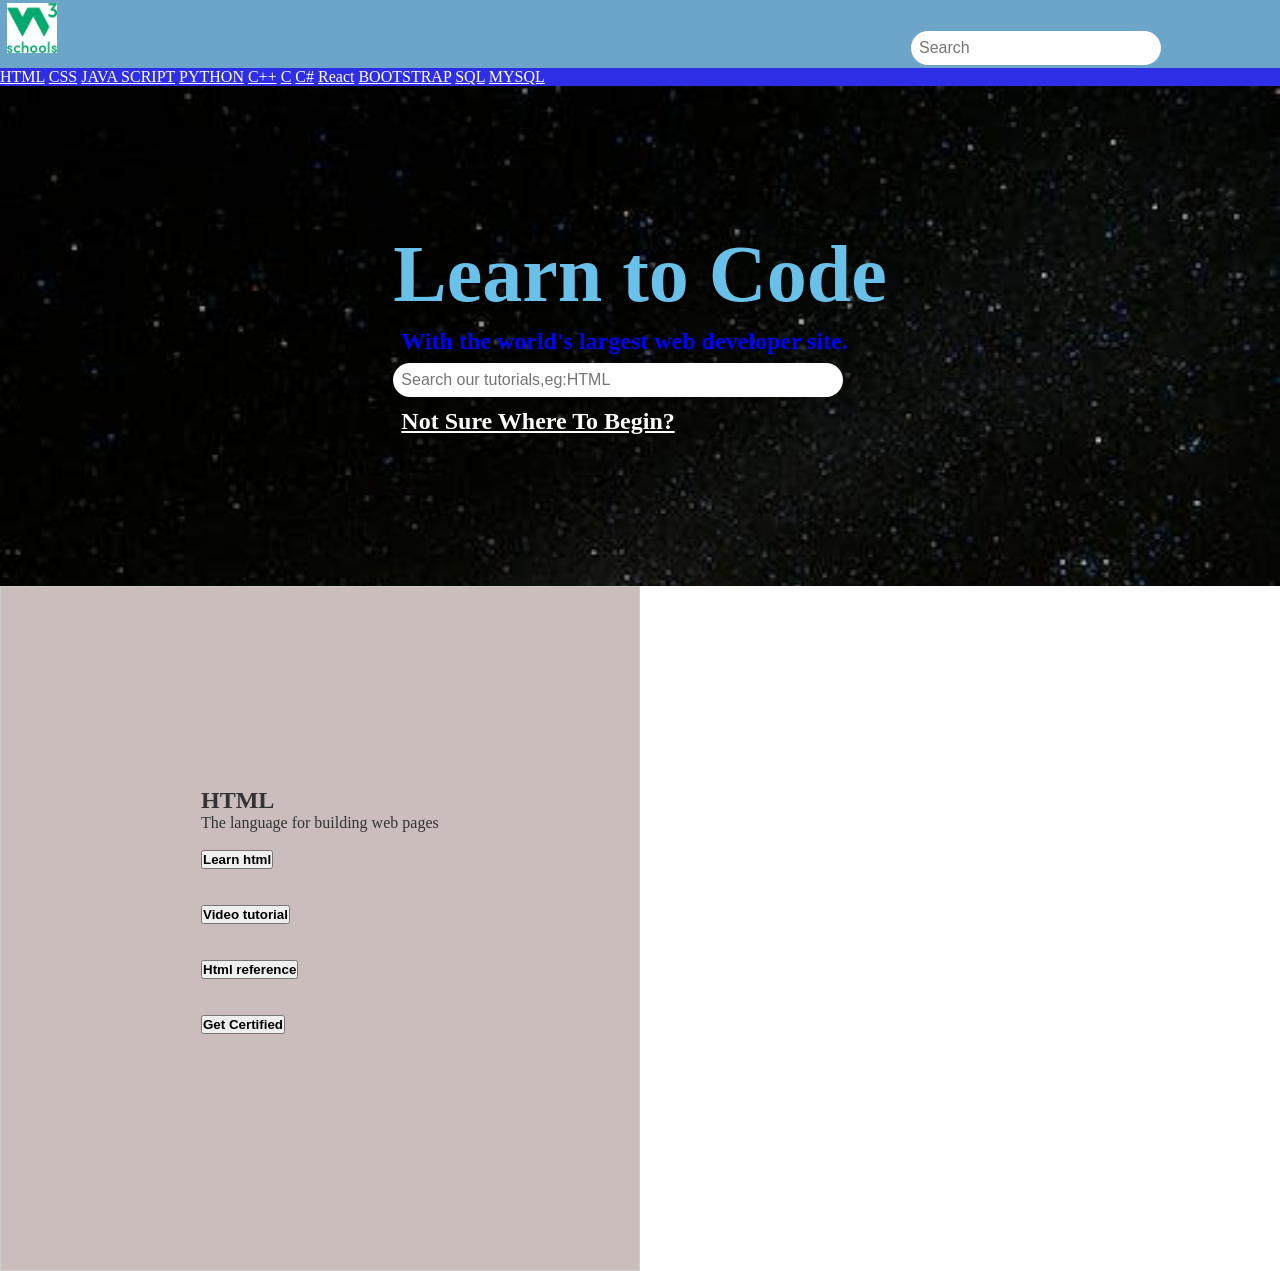
==== index.html @ fd436cf7 "prgm" ====
<!DOCTYPE html>
<html lang="en">

<head>
    <meta charset="UTF-8">
    <meta name="viewport" content="width=device-width, initial-scale=1.0">
    <link rel="stylesheet" href="web1.css">
    <title>w3schools</title>
<body>
    <header>
        <img src="img1.png" alt="image" width="50px" height="50px" >
        <div class="search">
            <input type="text" placeholder="Search">
            <i class="fa-solid fa-magnifying-glass"></i>
        </div>
        <div class="a">
            <nav>
                <a href="htm.html">HTML</a>
                <a href="css.html">CSS</a>
                <a href="javascript.html">JAVA  SCRIPT</a>
                <a href="python.html">PYTHON</a>
                <a href="eg1.html">C++</a>
                <a href="eg2.html">C</a>
                <a href="eg1.html">C#</a>
                <a href="eg2.html">React</a>
                <a href="eg1.html">BOOTSTRAP</a>
                <a href="eg2.html">SQL</a>
                <a href="eg1.html">MYSQL</a>
            </nav>
        </div>
    </header>
    <main>
        <section class="b">
            <h1 style="color: rgb(105, 193, 233);font-size: 500%;">Learn to Code</h1>
            <h2 style="color: blue;font-size: 150%;padding: 8px;">  With the world's largest web developer site.</h2>
            <input type="text" placeholder="Search our tutorials,eg:HTML">
            <h2 style="padding: 8px;"><a href="start.html">Not Sure Where To Begin? </a></h2>
        </section>
    </main>
        <section class="c">
            <div class="div1">
                <div class="div2">
   <h2>HTML</h2>
                    <p>The language for building web pages</p><br>
               <button ><b>Learn html</b></button><br><br><br>
               <button class="r"><b>Video tutorial</b></button><br><br><br>
               <button class="i"><b>Html reference</b></button><br><br><br>
               <button class="n" ><b>Get Certified</b></button><br><br><br>
                </div>
            </div>
</section>
</body>
</html>
---- web1.css ----
* {
    margin: 0;
    padding: 0;
    box-sizing: border-box;
}

header{
    background-color: rgb(108, 165, 200);
}
header{
    position: sticky;
}
img{
    margin-left: 7px;
    margin-top: 3px;
}
.search{
    display: inline;
    max-width: 400px;
    margin: 0 auto;
    left: 850px;
    position: relative;
}
.search input[type="text"] {
    padding: 8px;
    font-size: 16px;
    border: none;
    border-radius:25px;
    width: 250px;
    margin-bottom: 3px;
}
.a{
    background-color:rgb(46, 46, 231);
    
}
a{
    color: white;
    justify-content: space-between;
}
main{
        display: flex;
        justify-content: center;
        align-items: center;
        background-size: cover;
        background-repeat: no-repeat;
        background-image: url(astro2.jpeg);
        height: 500px;
        padding: 5px;
    }
.b input[type="text"]{
    padding: 8px;
    font-size: 16px;
    border: none;
    border-radius:25px;
    width: 450px;
    margin-bottom: 3px;
}
.c{
    display: flex;
    justify-content: space-between;
    height:400px;
    width: 100%;
  }
  .div1 {
    display: inline;
    justify-content: center;
    align-items: center;
  }
  .div2{
    padding: 200px;
    border: 1px solid #ccc;
    background-color: #ccbdbd;
    color: #333;
  }
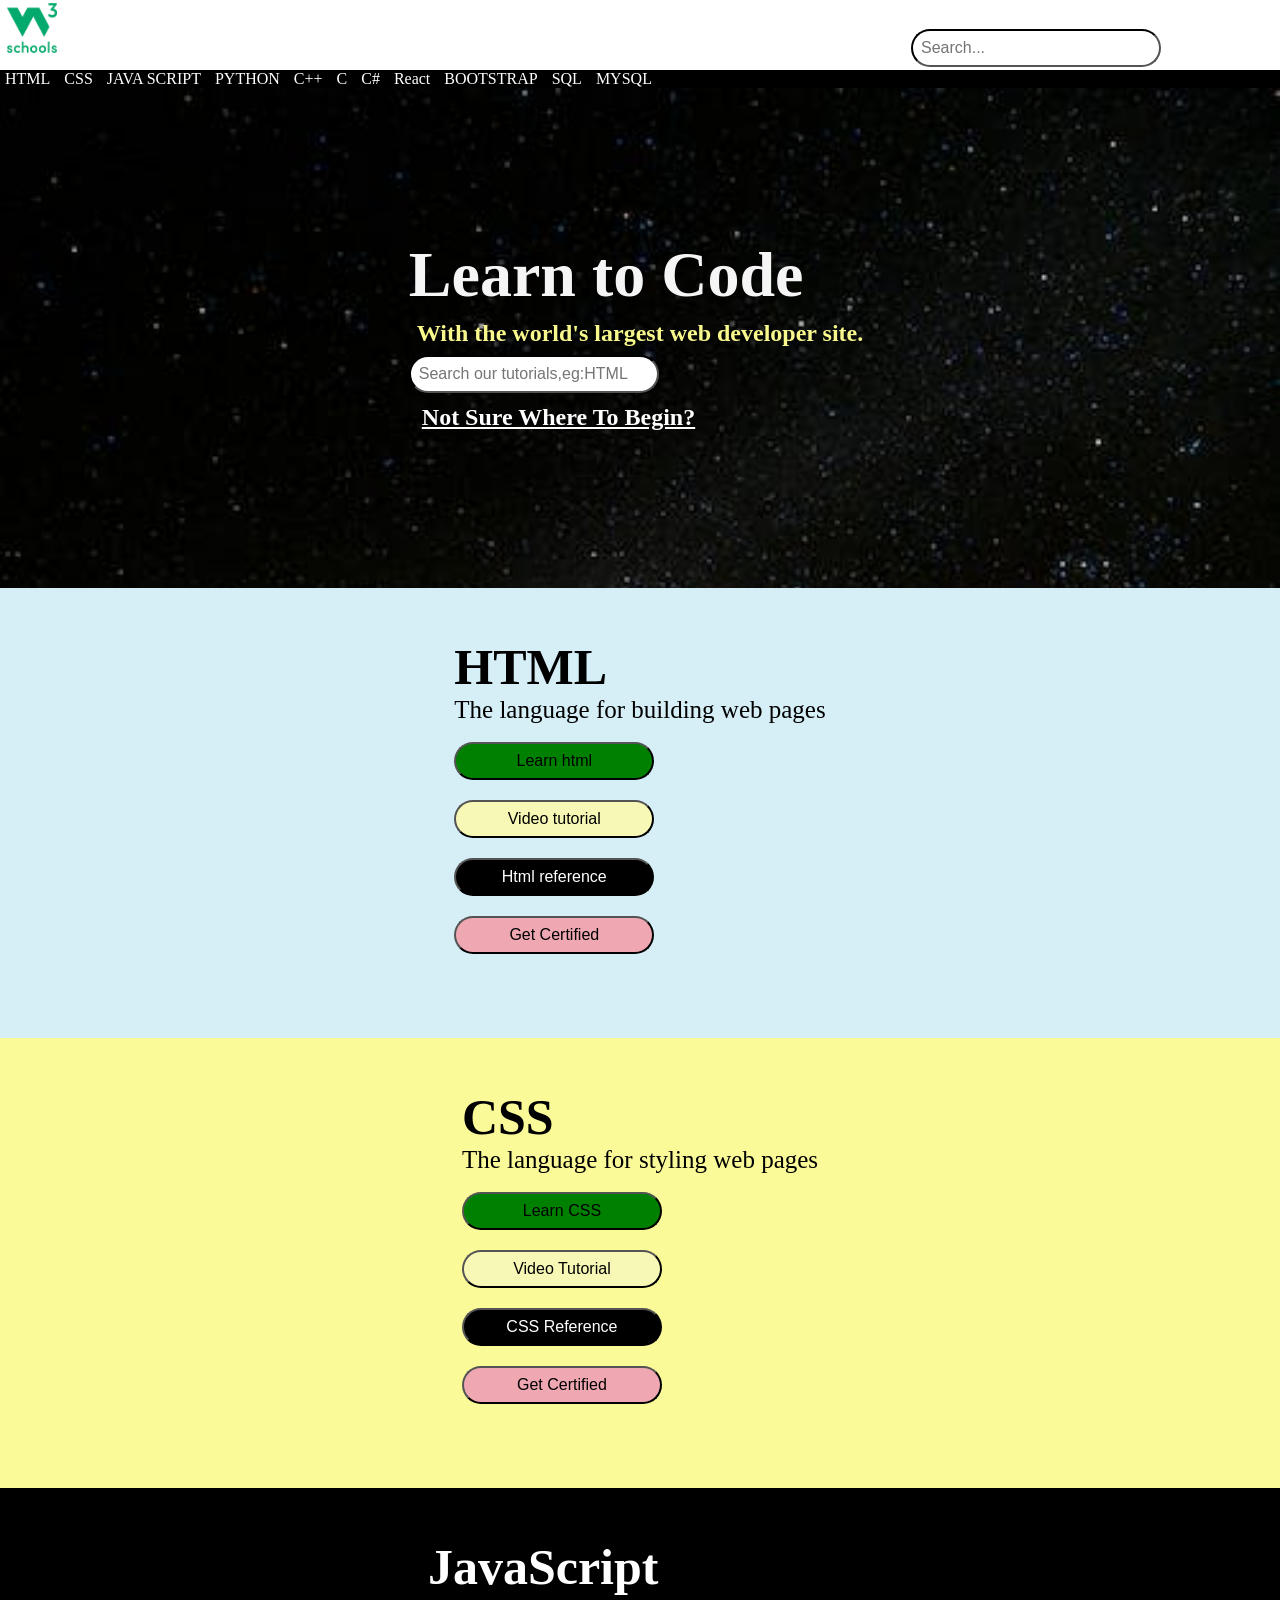
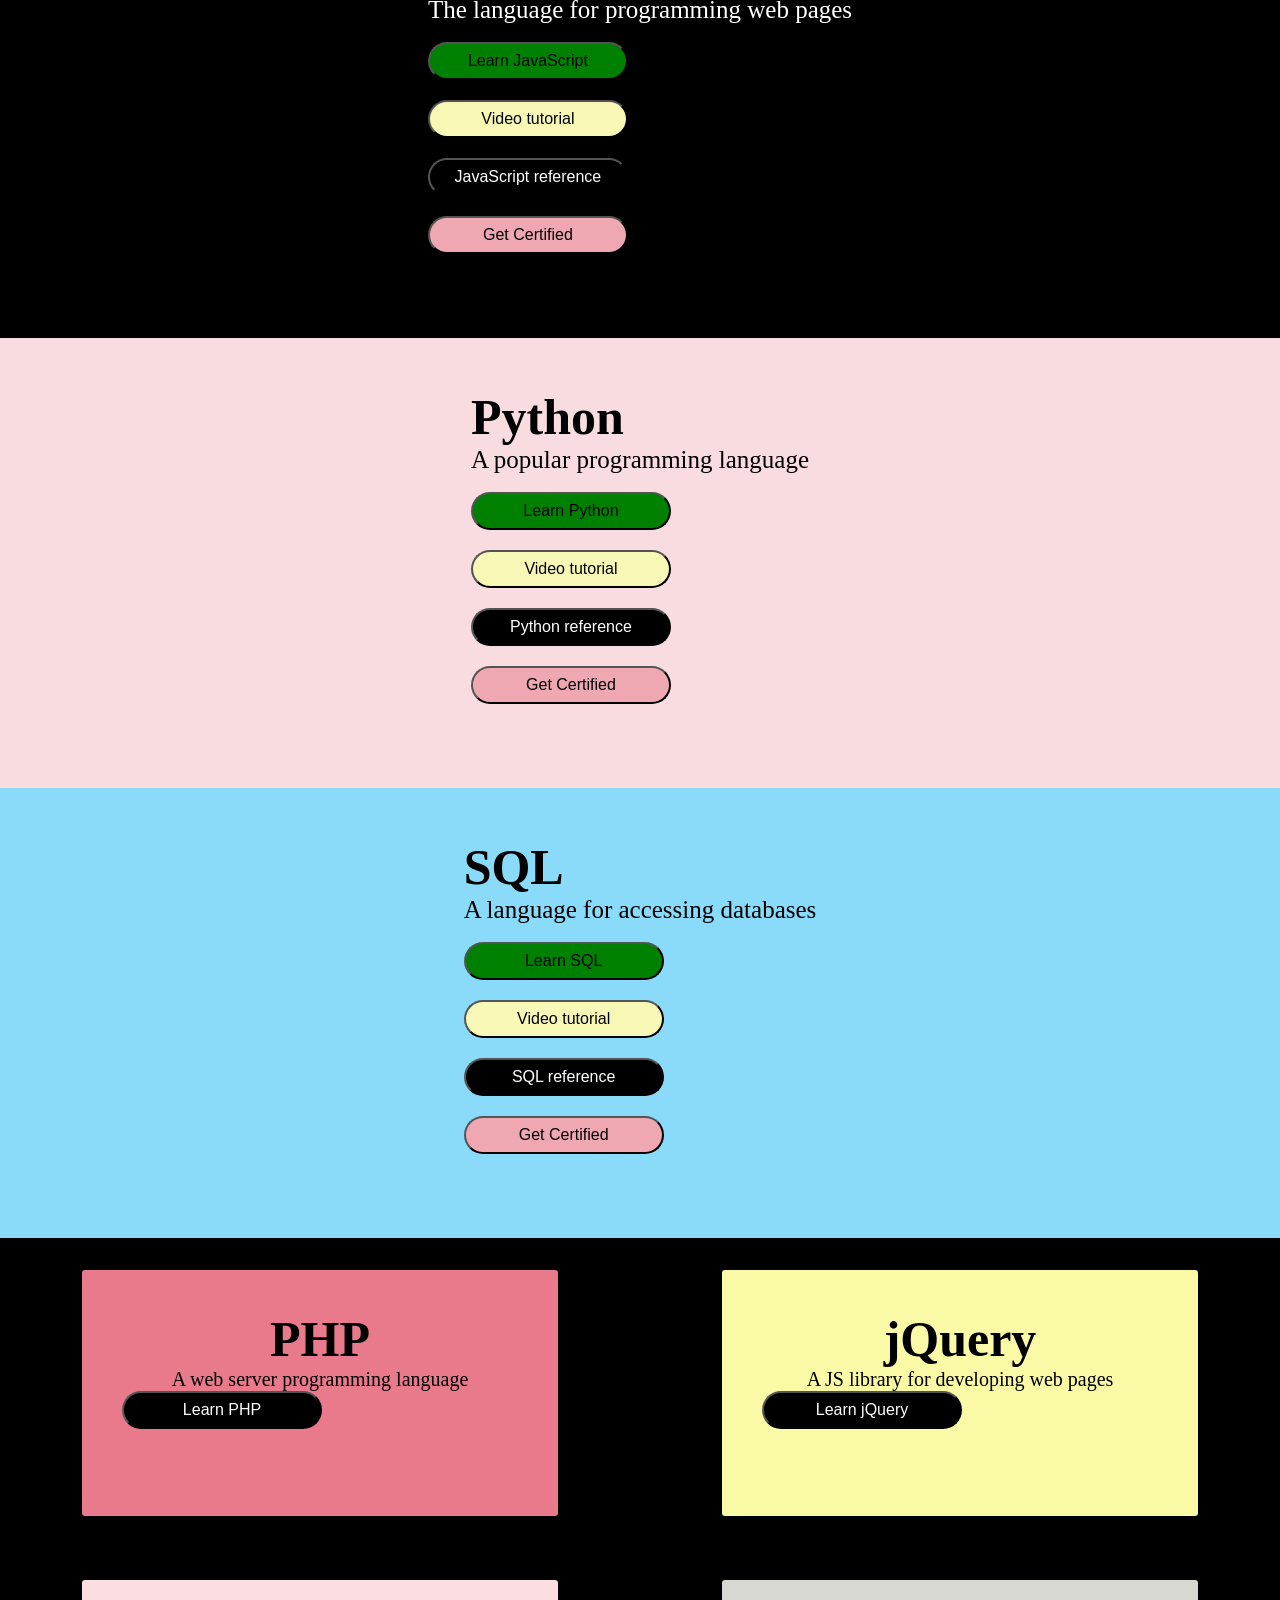
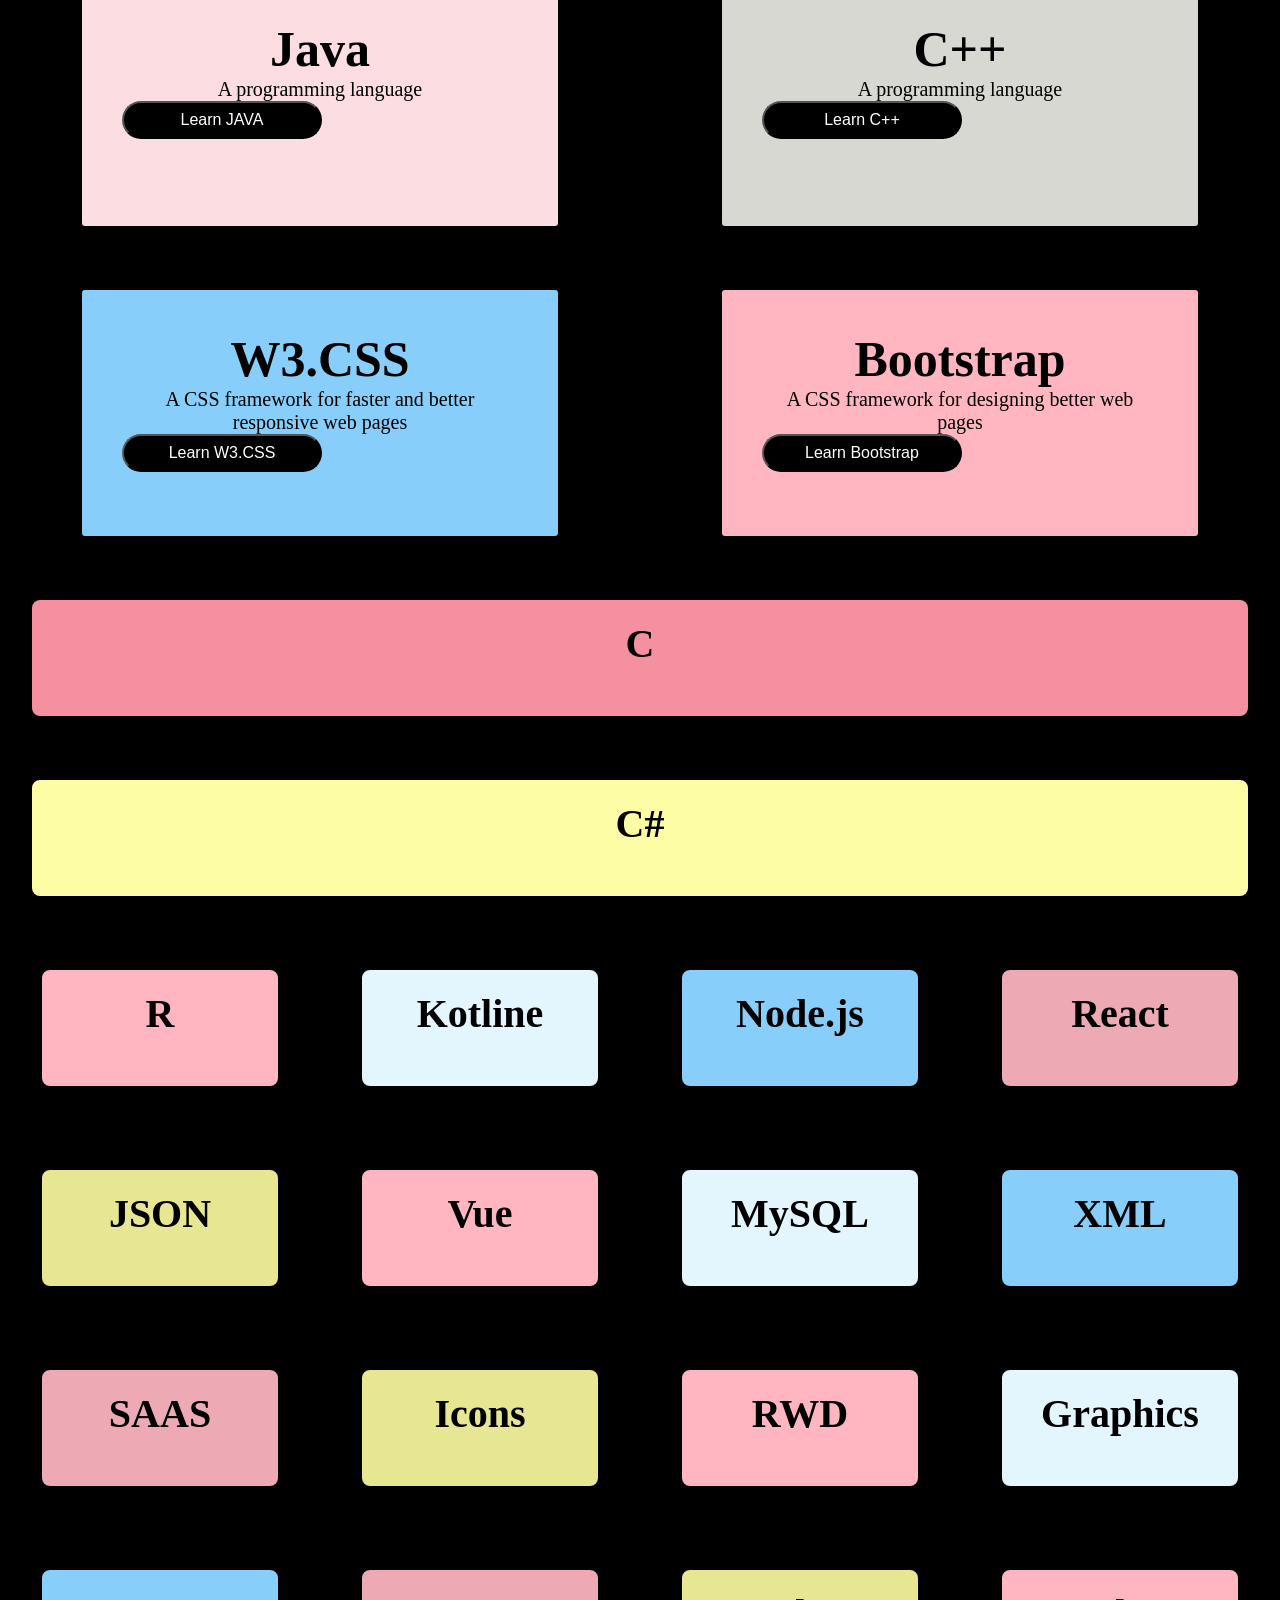
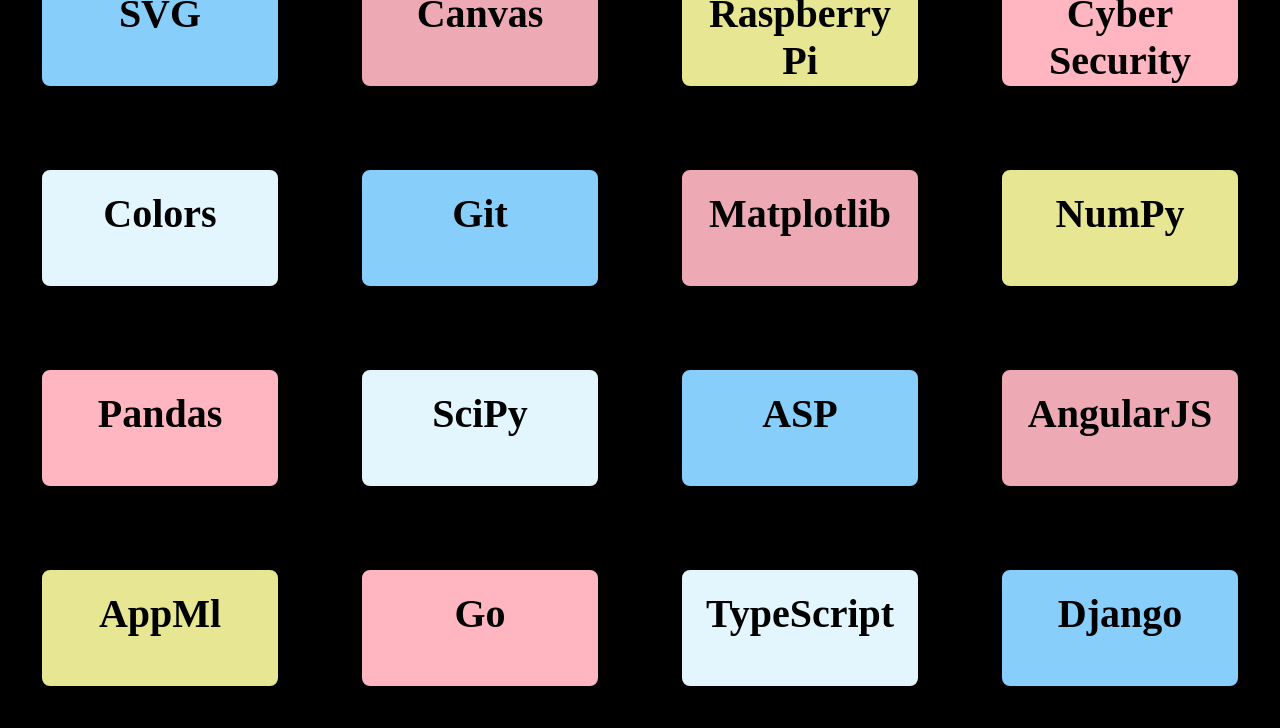
==== commit d9c1f28f: "prg" ====
--- a/index.html
+++ b/index.html
@@ -6,18 +6,20 @@
     <meta name="viewport" content="width=device-width, initial-scale=1.0">
     <link rel="stylesheet" href="web1.css">
     <title>w3schools</title>
+</head>
+
 <body>
     <header>
-        <img src="img1.png" alt="image" width="50px" height="50px" >
+        <img src="img1.png" alt="image" width="50px" height="50px">
         <div class="search">
-            <input type="text" placeholder="Search">
+            <input type="text" placeholder="Search...">
             <i class="fa-solid fa-magnifying-glass"></i>
         </div>
         <div class="a">
             <nav>
                 <a href="htm.html">HTML</a>
                 <a href="css.html">CSS</a>
-                <a href="javascript.html">JAVA  SCRIPT</a>
+                <a href="javascript.html">JAVA SCRIPT</a>
                 <a href="python.html">PYTHON</a>
                 <a href="eg1.html">C++</a>
                 <a href="eg2.html">C</a>
@@ -31,23 +33,220 @@
     </header>
     <main>
         <section class="b">
-            <h1 style="color: rgb(105, 193, 233);font-size: 500%;">Learn to Code</h1>
-            <h2 style="color: blue;font-size: 150%;padding: 8px;">  With the world's largest web developer site.</h2>
+            <h1 style="color: whitesmoke;font-style: normal;font-size: 400%">Learn to Code</h1>
+            <h2 style="color:rgb(248, 248, 140);font-size: 150%;padding: 8px;"> With the world's largest web developer
+                site.</h2>
             <input type="text" placeholder="Search our tutorials,eg:HTML">
-            <h2 style="padding: 8px;"><a href="start.html">Not Sure Where To Begin? </a></h2>
+            <h2 style="padding: 8px;"><a href="start.html"><u>Not Sure Where To Begin?</u></a></h2>
         </section>
     </main>
-        <section class="c">
-            <div class="div1">
-                <div class="div2">
-   <h2>HTML</h2>
-                    <p>The language for building web pages</p><br>
-               <button ><b>Learn html</b></button><br><br><br>
-               <button class="r"><b>Video tutorial</b></button><br><br><br>
-               <button class="i"><b>Html reference</b></button><br><br><br>
-               <button class="n" ><b>Get Certified</b></button><br><br><br>
-                </div>
-            </div>
+    <section class="c">
+        <div class="hh1">
+            <div>
+                <h1 style="font-size:50px;">HTML</h1>
+                <p style="font-size:25px;">The language for building web pages</p><br>
+                <button>Learn html</button><br>
+                <button class="r">Video tutorial</button><br>
+                <button class="i">Html reference</button><br>
+                <button class="n">Get Certified</button><br>
+            </div>
+        </div>
+    </section>
+    <section class="d">
+        <div class="cc1">
+            <div>
+                <h1 style="font-size:50px;">CSS</h1>
+                <p style="font-size:25px;">The language for styling web pages</p><br>
+                <button>Learn CSS</button><br>
+                <button class="r">Video Tutorial</button><br>
+                <button class="i">CSS Reference</button><br>
+                <button class="n">Get Certified</button><br>
+            </div>
+        </div>
+    </section>
+    <section class="e">
+        <div class="jj1">
+            <div>
+                <h1 style="color: white;font-size:50px;">JavaScript</h1>
+                <p style="color: white;font-size:25px;">The language for programming web pages</p><br>
+                <button>Learn JavaScript</button><br>
+                <button class="r">Video tutorial</button><br>
+                <button class="i">JavaScript reference</button><br>
+                <button class="n">Get Certified</button><br>
+            </div>
+        </div>
+    </section>
+    <section class="f">
+        <div class="pp1">
+            <div class="pp2">
+                <h1 style="font-size:50px;">Python</h1>
+                <p style="font-size:25px;">A popular programming language</p><br>
+                <button>Learn Python</button><br>
+                <button class="r">Video tutorial</button><br>
+                <button class="i">Python reference</button><br>
+                <button class="n">Get Certified</button><br>
+            </div>
+        </div>
+    </section>
+    <section class="g">
+        <div class="sq1">
+            <div class="sq2">
+                <h1 style="font-size:50px;">SQL</h1>
+                <p style="font-size:25px;">A language for accessing databases</p><br>
+                <button>Learn SQL</button><br>
+                <button class="r">Video tutorial</button><br>
+                <button class="i">SQL reference</button><br>
+                <button class="n">Get Certified</button><br>
+            </div>
+        </div>
+    </section>
+    <section class="section1">
+        <div class="box1" style="background-color:rgb(233, 122, 140);">
+            <h1 style="font-size:50px;text-align: center;">PHP</h1>
+            <P style="font-size: 20px;text-align:center;">A web server programming language</P>
+            <button class="b1">Learn PHP</button>
+        </div>
+        <div class="box1" style="background-color:rgb(250, 250, 166);">
+            <h1 style="font-size:50px;text-align: center;">jQuery</h1>
+            <p style="font-size: 20px;text-align:center;">A JS library for developing web pages</p>
+            <button class="b1">Learn jQuery</button>
+        </div>
+    </section>
+    <section class="section1">
+        <div class="box1" style="background-color:rgb(252, 221, 226);">
+            <h1 style="font-size:50px;text-align: center;">Java</h1>
+            <p style="font-size: 20px;text-align:center;">A programming language</p>
+            <button class="b1">Learn JAVA</button>
+        </div>
+        <div class="box1" style="background-color:rgb(216, 216, 210);">
+            <h1 style="font-size:50px;text-align: center;">C++</h1>
+            <p style="font-size: 20px;text-align:center;">A programming language</p>
+            <button class="b1">Learn C++</button>
+        </div>
+    </section>
+    <section class="section1">
+        <div class="box1" style="background-color:lightskyblue;">
+            <h1 style="font-size:50px;text-align: center;">W3.CSS</h1>
+            <p style="font-size: 20px;text-align:center;">A CSS framework for faster and better responsive web pages</p>
+            <button class="b1">Learn W3.CSS</button>
+        </div>
+        </div>
+        <div class="box1" style="background-color:lightpink;">
+            <h1 style="font-size:50px;text-align: center;">Bootstrap</h1>
+            <p style="font-size: 20px;text-align:center;"> A CSS framework for designing better web pages</p>
+            <button class="b1">Learn Bootstrap</button>
+        </div>
+    </section>
+    <section class="section1">
+    <div  style="background-color:rgb(244, 144, 159);" class="bb1">
+        <h1 style="font-size:40px;text-align: center;">C</h1>
+    </div>
 </section>
+<section class="section1">
+    <div  style="background-color:rgb(253, 253, 166);" class="bb1">
+        <h1 style="font-size:40px;text-align: center;">C#</h1>
+    </div>
+</section>
+    <section class="section1">
+        <div class="box2" style="background-color:lightpink;">
+            <h1 style="font-size:40px;text-align: center;">R</h1>
+        </div>
+        <div class="box2" style="background-color:rgb(227, 246, 253);">
+            <h1 style="font-size:40px;text-align: center;">Kotline</h1>
+        </div>
+        <div class="box2" style="background-color:lightskyblue;">
+            <h1 style="font-size:40px;text-align: center;">Node.js</h1>
+        </div>
+        <div class="box2" style="background-color:rgb(237, 170, 180);">
+            <h1 style="font-size:40px;text-align: center;">React</h1>
+        </div>
+    </section>
+    <section class="section1">
+        <div class="box2" style="background-color:rgb(230, 230, 147);">
+            <h1 style="font-size:40px;text-align: center;">JSON</h1>
+        </div>
+        <div class="box2" style="background-color:lightpink;">
+            <h1 style="font-size:40px;text-align: center;">Vue</h1>
+        </div>
+        <div class="box2" style="background-color:rgb(227, 246, 253);">
+            <h1 style="font-size:40px;text-align: center;">MySQL</h1>
+        </div>
+        <div class="box2" style="background-color:lightskyblue;" >
+            <h1 style="font-size:40px;text-align: center;">XML</h1>
+        </div>
+    </section>
+    <section class="section1">
+        <div class="box2" style="background-color:rgb(237, 170, 180);">
+            <h1 style="font-size:40px;text-align: center;">SAAS</h1>
+        </div>
+        <div class="box2" style="background-color:rgb(230, 230, 147);">
+            <h1 style="font-size:40px;text-align: center;">Icons</h1>
+        </div>
+        <div class="box2" style="background-color:lightpink;">
+            <h1 style="font-size:40px;text-align: center;">RWD</h1>
+        </div>
+        <div class="box2" style="background-color:rgb(227, 246, 253);">
+            <h1 style="font-size:40px;text-align: center;">Graphics</h1>
+        </div>
+    </section>
+    <section class="section1">
+        <div class="box2" style="background-color:lightskyblue;">
+            <h1 style="font-size:40px;text-align: center;">SVG</h1>
+        </div>
+        <div class="box2" style="background-color:rgb(237, 170, 180);">
+            <h1 style="font-size:40px;text-align: center;">Canvas</h1>
+        </div>
+        <div class="box2" style="background-color:rgb(230, 230, 147);">
+            <h1 style="font-size:40px;text-align: center;">Raspberry Pi</h1>
+        </div>
+        <div class="box2" style="background-color:lightpink;">
+            <h1 style="font-size:40px;text-align: center;">Cyber Security</h1>
+        </div>
+    </section>
+    <section class="section1">
+        <div class="box2" style="background-color:rgb(227, 246, 253);">
+            <h1 style="font-size:40px;text-align: center;">Colors</h1>
+        </div>
+        </div>
+        <div class="box2" style="background-color:lightskyblue;">
+            <h1 style="font-size:40px;text-align: center;">Git</h1>
+        </div>
+        <div class="box2" style="background-color:rgb(237, 170, 180);">
+            <h1 style="font-size:40px;text-align: center;">Matplotlib</h1>
+        </div>
+        <div class="box2" style="background-color:rgb(230, 230, 147);">
+            <h1 style="font-size:40px;text-align: center;">NumPy</h1>
+        </div>
+    </section>
+    <section class="section1">
+        <div class="box2" style="background-color:lightpink;">
+            <h1 style="font-size:40px;text-align: center;">Pandas</h1>
+        </div>
+        </div>
+        <div class="box2" style="background-color:rgb(227, 246, 253);">
+            <h1 style="font-size:40px;text-align: center;">SciPy</h1>
+        </div>
+        <div class="box2" style="background-color:lightskyblue;">
+            <h1 style="font-size:40px;text-align: center;">ASP</h1>
+        </div>
+        <div class="box2" style="background-color:rgb(237, 170, 180);">
+            <h1 style="font-size:40px;text-align: center;">AngularJS</h1>
+        </div>
+    </section>
+    <section class="section1">
+        <div class="box2" style="background-color:rgb(230, 230, 147);">
+            <h1 style="font-size:40px;text-align: center;">AppMl</h1>
+        </div>
+        </div>
+        <div class="box2" style="background-color:lightpink;">
+            <h1 style="font-size:40px;text-align: center;">Go</h1>
+        </div>
+        <div class="box2" style="background-color:rgb(227, 246, 253);">
+            <h1 style="font-size:40px;text-align: center;">TypeScript</h1>
+        </div>
+        <div class="box2" style="background-color:lightskyblue;">
+            <h1 style="font-size:40px;text-align: center;">Django</h1>
+        </div>
+    </section>
 </body>
-</html>+</head>
--- a/web1.css
+++ b/web1.css
@@ -4,72 +4,175 @@
     box-sizing: border-box;
 }
 
-header{
-    background-color: rgb(108, 165, 200);
-}
-header{
+header {
+    background-color: white;
     position: sticky;
 }
-img{
+
+img {
     margin-left: 7px;
     margin-top: 3px;
 }
-.search{
+
+.search {
     display: inline;
     max-width: 400px;
     margin: 0 auto;
     left: 850px;
     position: relative;
 }
+
 .search input[type="text"] {
     padding: 8px;
     font-size: 16px;
-    border: none;
-    border-radius:25px;
+    border-color: black;
+    border-radius: 25px;
     width: 250px;
     margin-bottom: 3px;
 }
-.a{
-    background-color:rgb(46, 46, 231);
-    
+
+.a {
+    background-color: black;
 }
-a{
+
+a {
     color: white;
-    justify-content: space-between;
+    text-decoration: none;
+    padding: 5px;
 }
-main{
-        display: flex;
-        justify-content: center;
-        align-items: center;
-        background-size: cover;
-        background-repeat: no-repeat;
-        background-image: url(astro2.jpeg);
-        height: 500px;
-        padding: 5px;
-    }
-.b input[type="text"]{
+
+main {
+    display: flex;
+    justify-content: center;
+    align-items: center;
+    background-size: cover;
+    background-repeat: no-repeat;
+    background-image: url(astro2.jpeg);
+    height: 500px;
+    padding: 5px;
+}
+
+.b input[type="text"] {
     padding: 8px;
     font-size: 16px;
-    border: none;
-    border-radius:25px;
-    width: 450px;
+    border-color: black;
+    border-radius: 25px;
+    width: 250px;
     margin-bottom: 3px;
+
 }
-.c{
+
+.hh1 ,.cc1,.jj1,.pp1,.sq1{
+    display: flex;
+    justify-content: center;
+    align-items: center;
+}
+
+.c {
+    background-color: rgb(214, 239, 247);
+    height:450px;
+    padding-top: 50px;
+}
+
+.d {
+    background-color: rgb(250, 250, 153);
+    height:450px;
+    padding-top: 50px;
+}
+.e {
+    background-color: black;
+    height:450px;
+    padding-top: 50px;
+}
+.f {
+    background-color:rgb(249, 220, 224);
+    height:450px;
+    padding-top: 50px;
+}
+.g{
+    background-color: rgb(138, 218, 250);
+    height:450px;
+    padding-top: 50px;
+}
+button{
+    background-color:green;
+    padding: 8px;
+    font-size: 16px;
+    border-radius: 25px;
+    width: 200px;
+    margin-bottom: 20px;
+
+  }
+  .r{
+    background-color:rgb(248, 248, 182);
+    padding: 8px;
+    font-size: 16px;
+    border-radius: 25px;
+    width: 200px;
+    margin-bottom: 20px;
+  }
+
+.i{
+    background-color:black;
+    color:white;
+    padding: 8px;
+    font-size: 16px;
+    border-radius: 25px;
+    width: 200px;
+    margin-bottom: 20px;
+  }
+.n{
+    background-color:rgb(239, 167, 178);
+    padding: 8px;
+    font-size: 16px;
+    border-radius: 25px;
+    width: 200px;
+    margin-bottom: 20px;
+  }
+  .section1{
     display: flex;
     justify-content: space-between;
-    height:400px;
-    width: 100%;
-  }
-  .div1 {
-    display: inline;
-    justify-content: center;
-    align-items: center;
-  }
-  .div2{
-    padding: 200px;
-    border: 1px solid #ccc;
-    background-color: #ccbdbd;
-    color: #333;
+    background-color: black;
   }
 
+  
+  .box1 {
+    border: 2px solid black;
+    border-radius: 5px;
+    padding: 40px;
+    margin: 30px;
+    box-sizing: border-box;
+    height:250px;
+    width:1000px;
+    margin-left: 80px;
+    margin-right: 80px;
+    flex-wrap: wrap;
+  }
+  .box2 {
+    border: 2px solid black;
+    border-radius: 10px;
+    background-color: white;
+    padding: 20px;
+    margin: 40px;
+    box-sizing: border-box;
+    height:120px;
+    width:300px;
+    flex-wrap: wrap;
+  }
+  .bb1{
+    border: 2px solid black;
+    border-radius: 10px;
+    height:120px;
+    width:1350px;
+    padding: 20px;
+    margin: 30px;
+
+  }
+  .b1{
+    background-color: black;
+    color: white;
+    align-content: center;
+    justify-content: center;
+  }
+
+
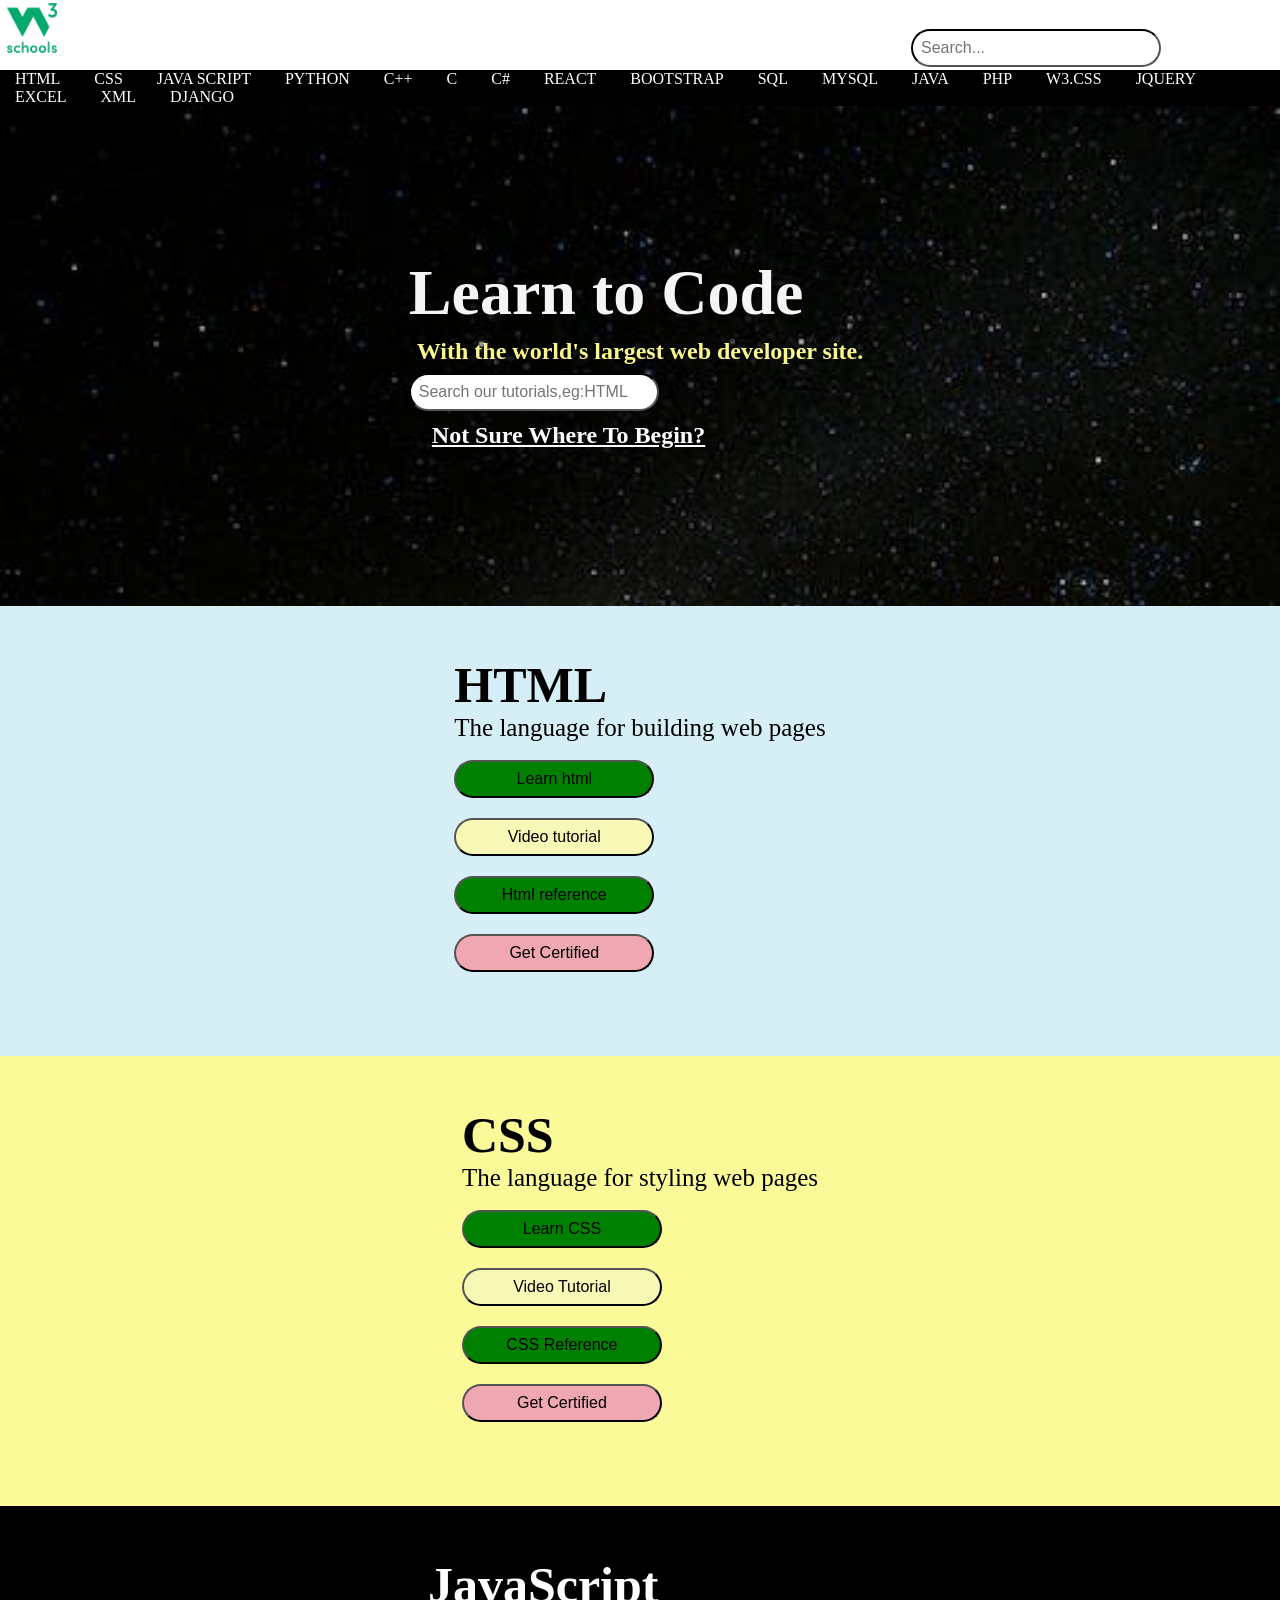
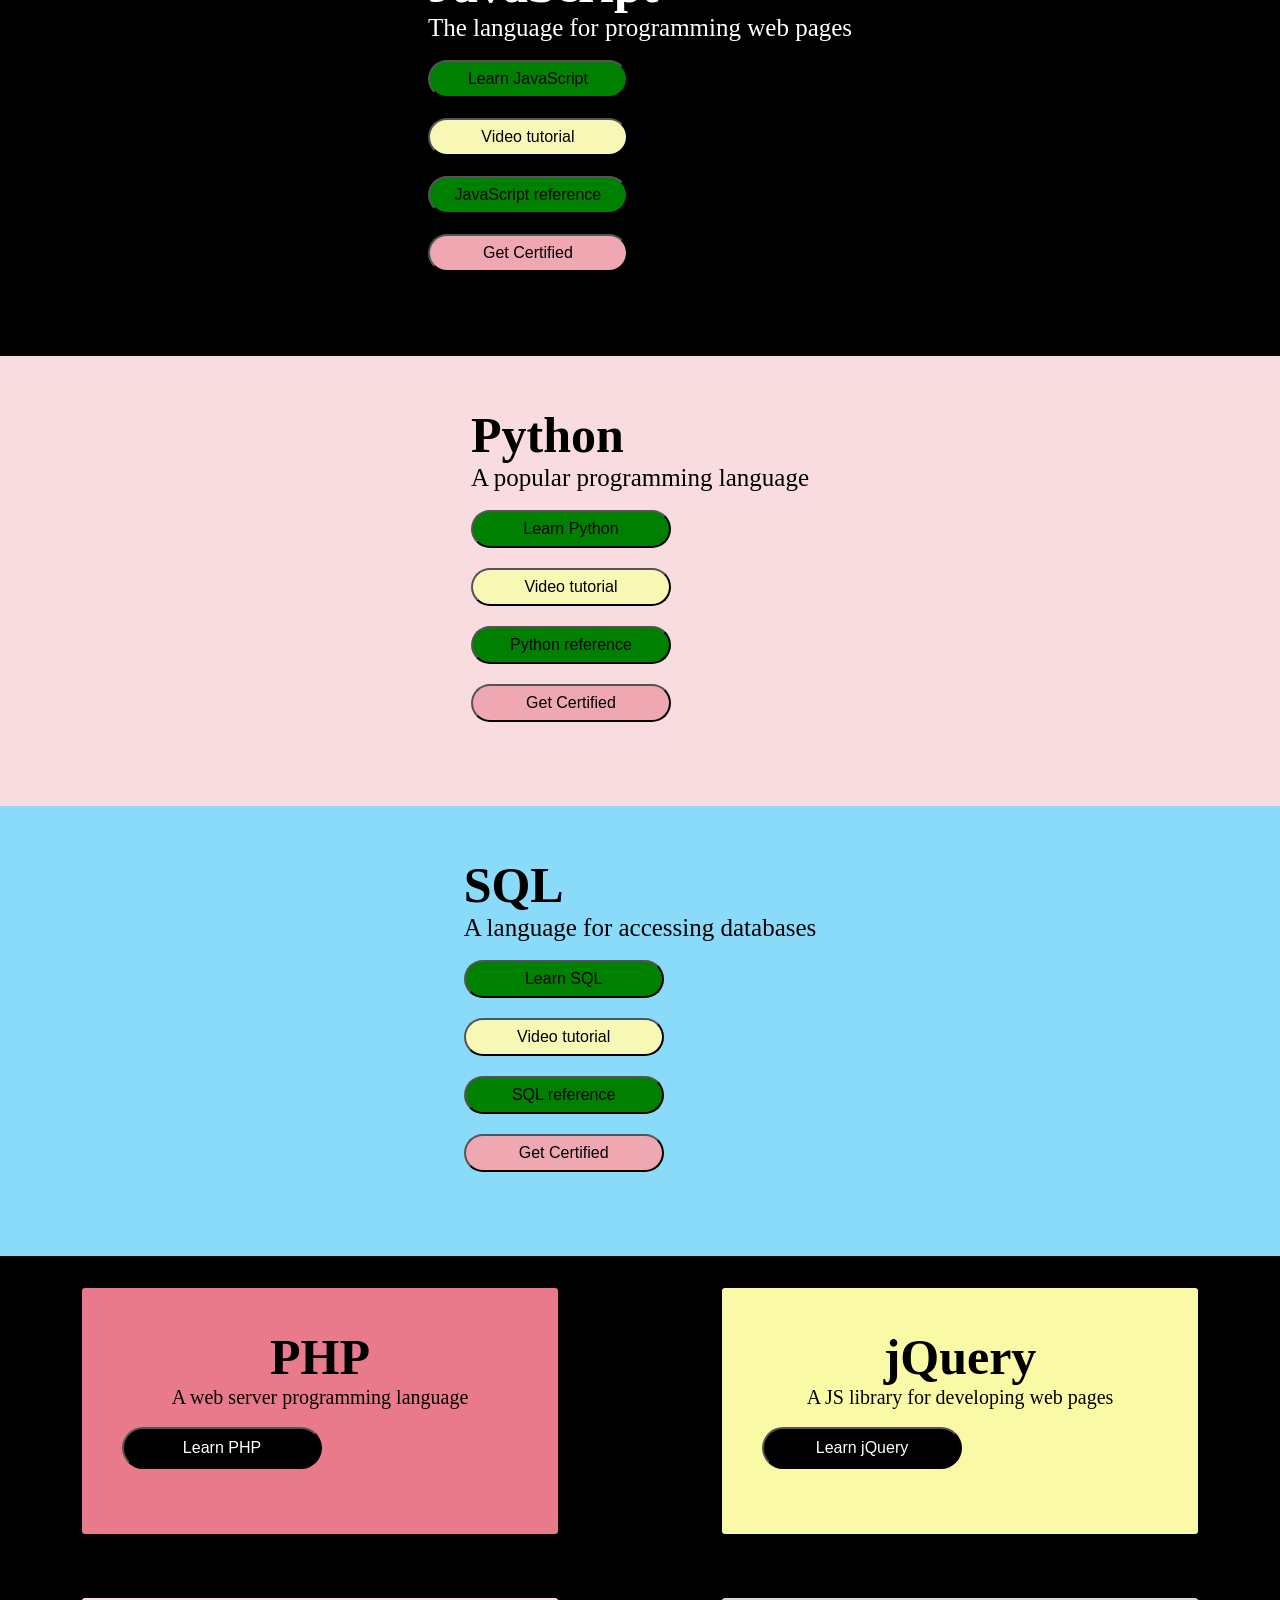
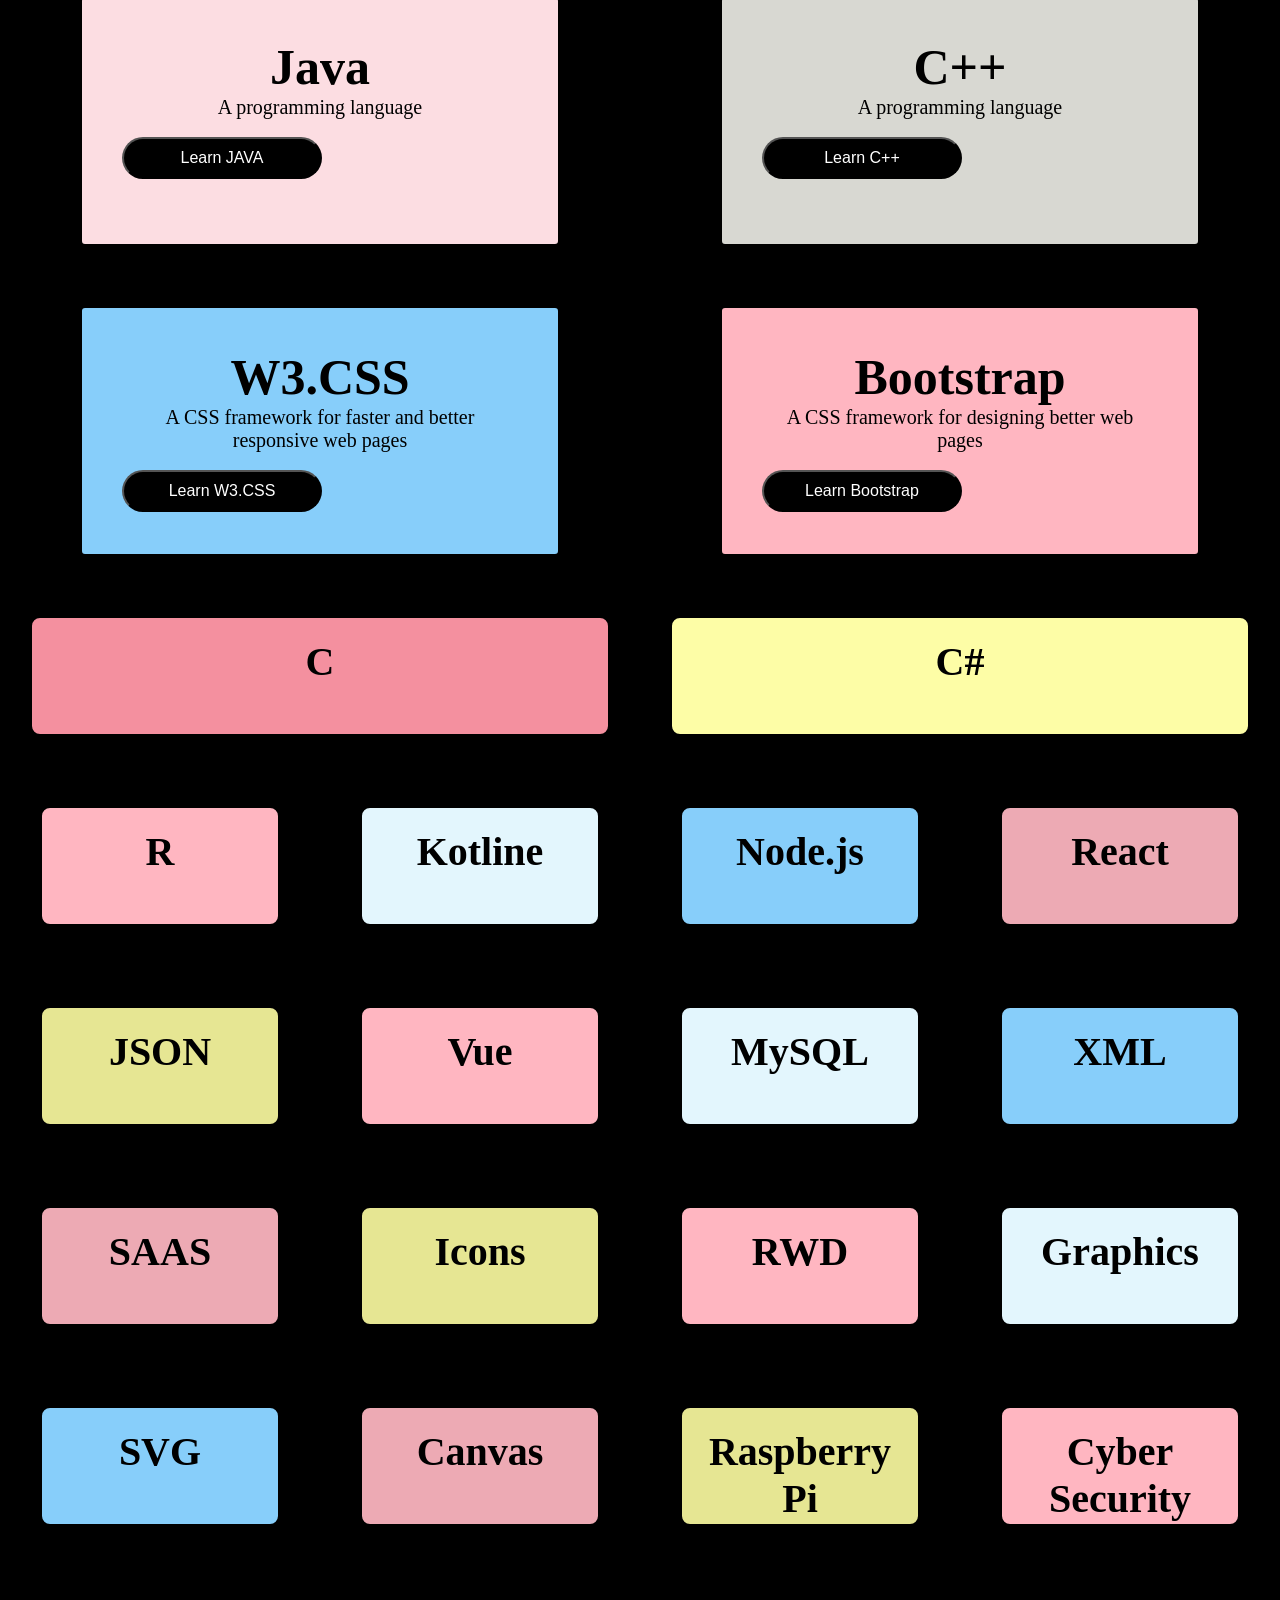
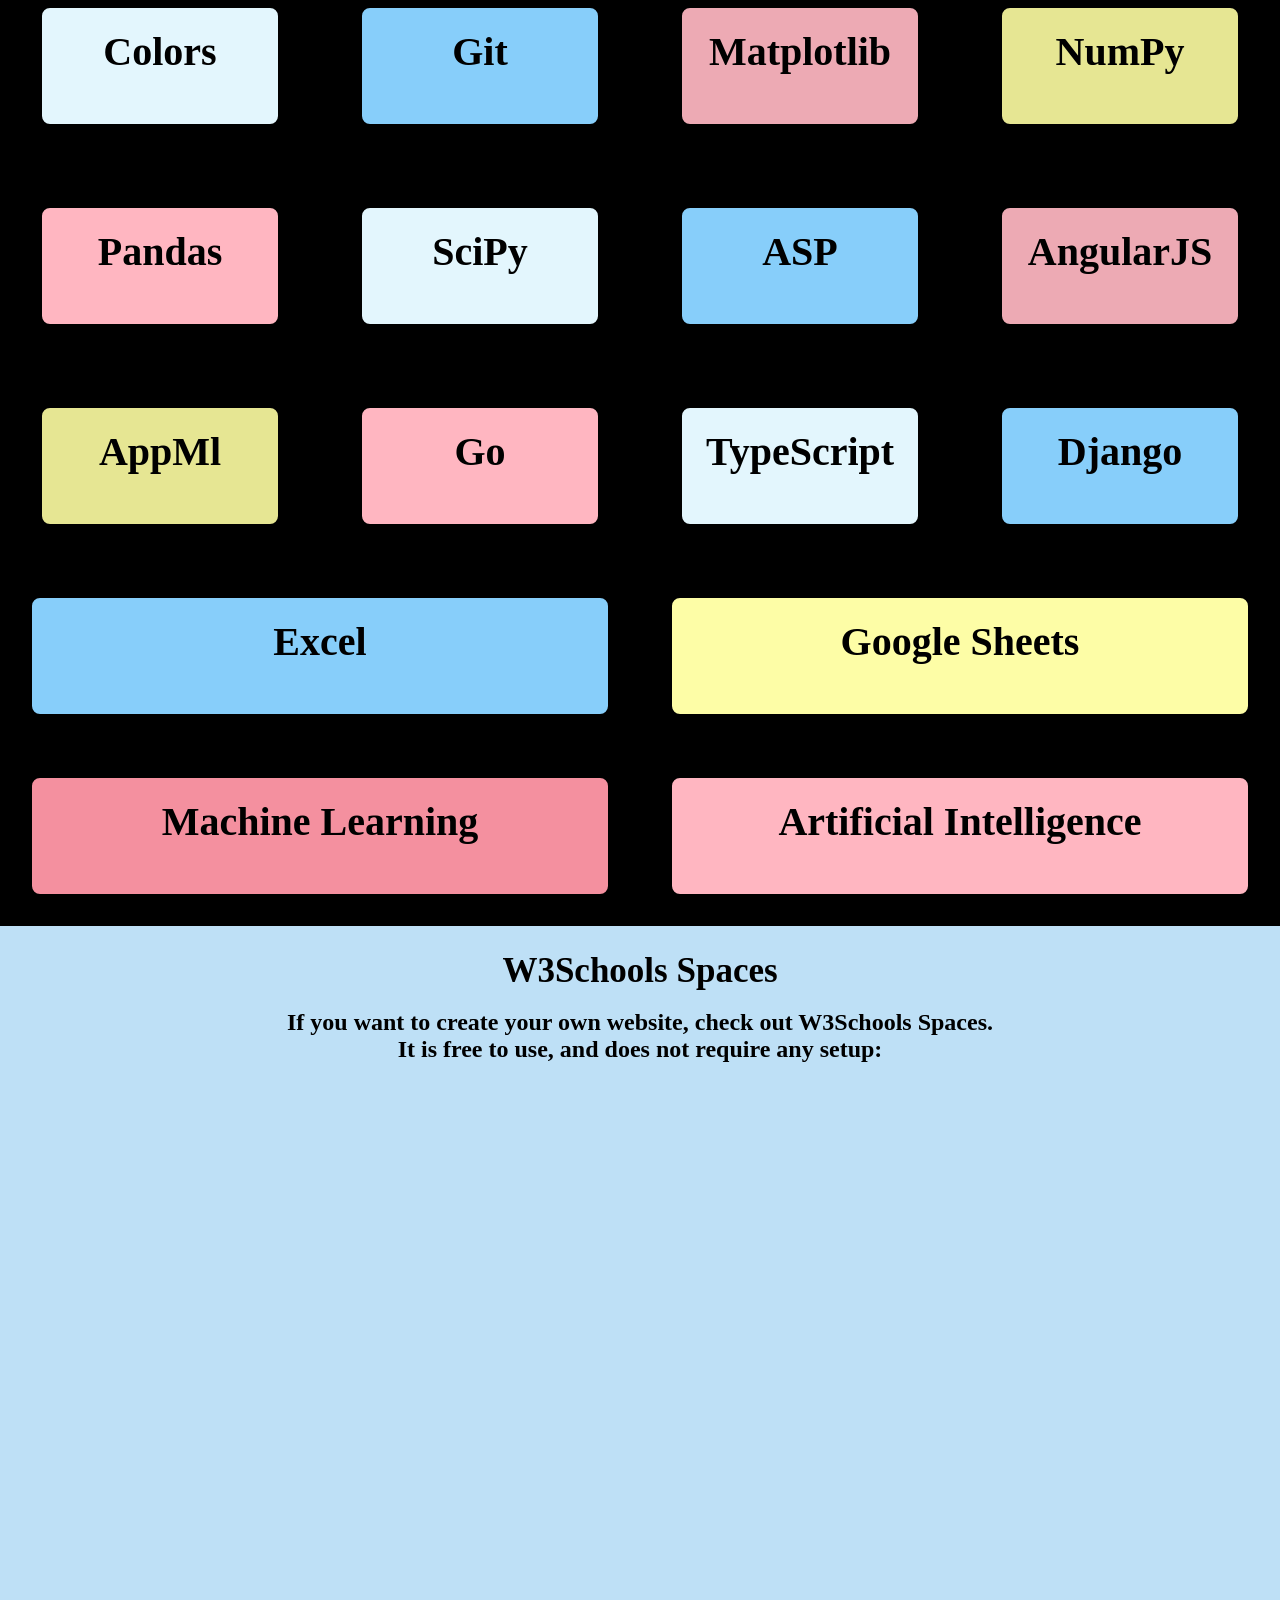
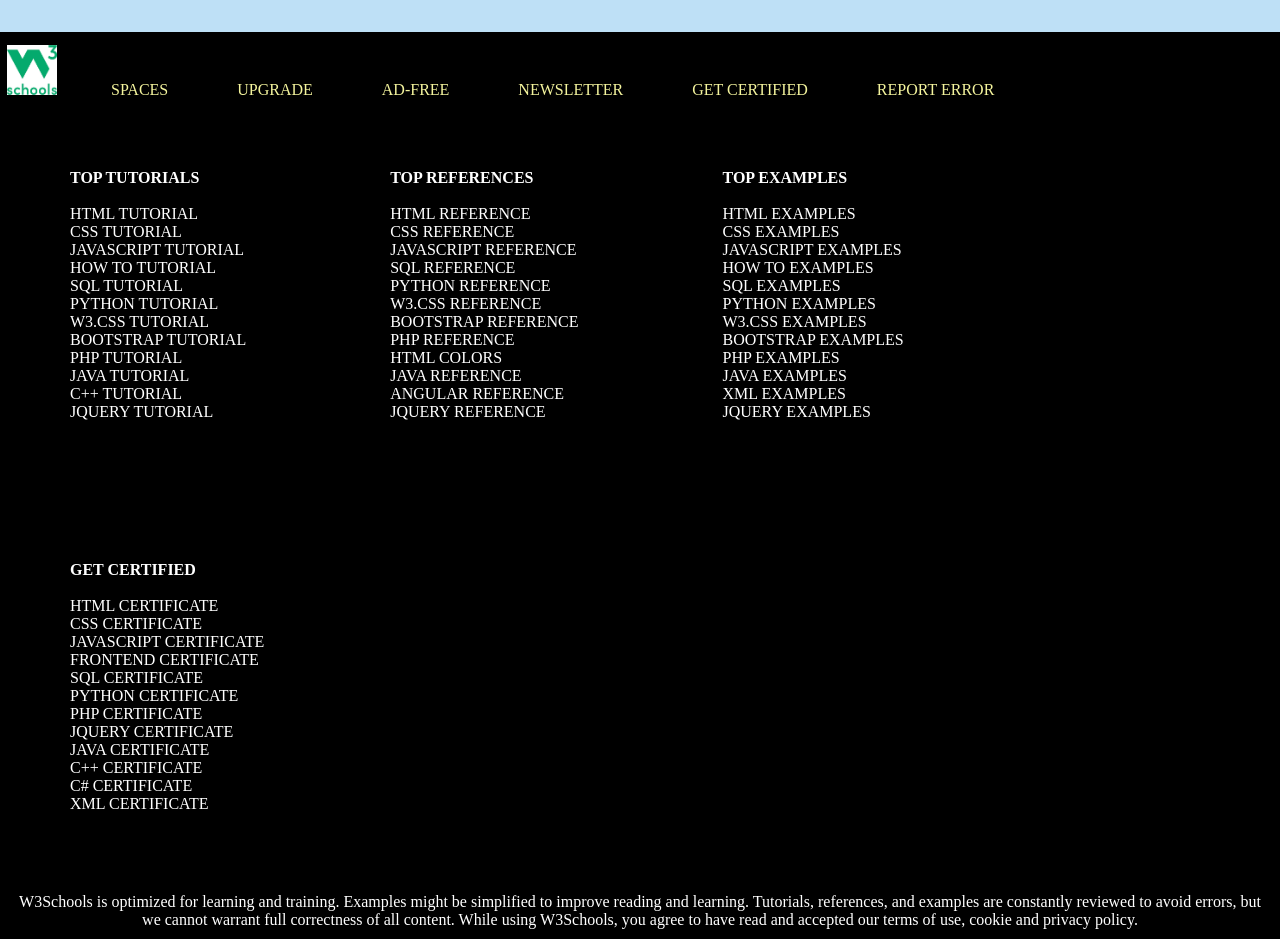
==== commit ef044ffd: "prg" ====
--- a/index.html
+++ b/index.html
@@ -13,7 +13,6 @@
         <img src="img1.png" alt="image" width="50px" height="50px">
         <div class="search">
             <input type="text" placeholder="Search...">
-            <i class="fa-solid fa-magnifying-glass"></i>
         </div>
         <div class="a">
             <nav>
@@ -24,10 +23,17 @@
                 <a href="eg1.html">C++</a>
                 <a href="eg2.html">C</a>
                 <a href="eg1.html">C#</a>
-                <a href="eg2.html">React</a>
+                <a href="eg2.html">REACT</a>
                 <a href="eg1.html">BOOTSTRAP</a>
                 <a href="eg2.html">SQL</a>
                 <a href="eg1.html">MYSQL</a>
+                <a href="eg1.html">JAVA</a>
+                <a href="eg2.html">PHP</a>
+                <a href="eg1.html">W3.CSS</a>
+                <a href="eg2.html">JQUERY</a>
+                <a href="eg1.html">EXCEL</a>
+                <a href="eg2.html">XML</a>
+                <a href="eg1.html">DJANGO</a>
             </nav>
         </div>
     </header>
@@ -103,24 +109,24 @@
     <section class="section1">
         <div class="box1" style="background-color:rgb(233, 122, 140);">
             <h1 style="font-size:50px;text-align: center;">PHP</h1>
-            <P style="font-size: 20px;text-align:center;">A web server programming language</P>
+            <p style="font-size: 20px;text-align:center;">A web server programming language</p><br>
             <button class="b1">Learn PHP</button>
         </div>
         <div class="box1" style="background-color:rgb(250, 250, 166);">
             <h1 style="font-size:50px;text-align: center;">jQuery</h1>
-            <p style="font-size: 20px;text-align:center;">A JS library for developing web pages</p>
+            <p style="font-size: 20px;text-align:center;">A JS library for developing web pages</p><br>
             <button class="b1">Learn jQuery</button>
         </div>
     </section>
     <section class="section1">
         <div class="box1" style="background-color:rgb(252, 221, 226);">
             <h1 style="font-size:50px;text-align: center;">Java</h1>
-            <p style="font-size: 20px;text-align:center;">A programming language</p>
+            <p style="font-size: 20px;text-align:center;">A programming language</p><br>
             <button class="b1">Learn JAVA</button>
         </div>
         <div class="box1" style="background-color:rgb(216, 216, 210);">
             <h1 style="font-size:50px;text-align: center;">C++</h1>
-            <p style="font-size: 20px;text-align:center;">A programming language</p>
+            <p style="font-size: 20px;text-align:center;">A programming language</p><br>
             <button class="b1">Learn C++</button>
         </div>
     </section>
@@ -128,25 +134,24 @@
         <div class="box1" style="background-color:lightskyblue;">
             <h1 style="font-size:50px;text-align: center;">W3.CSS</h1>
             <p style="font-size: 20px;text-align:center;">A CSS framework for faster and better responsive web pages</p>
+            <br>
             <button class="b1">Learn W3.CSS</button>
         </div>
         </div>
         <div class="box1" style="background-color:lightpink;">
             <h1 style="font-size:50px;text-align: center;">Bootstrap</h1>
-            <p style="font-size: 20px;text-align:center;"> A CSS framework for designing better web pages</p>
+            <p style="font-size: 20px;text-align:center;"> A CSS framework for designing better web pages</p><br>
             <button class="b1">Learn Bootstrap</button>
         </div>
     </section>
     <section class="section1">
-    <div  style="background-color:rgb(244, 144, 159);" class="bb1">
-        <h1 style="font-size:40px;text-align: center;">C</h1>
-    </div>
-</section>
-<section class="section1">
-    <div  style="background-color:rgb(253, 253, 166);" class="bb1">
-        <h1 style="font-size:40px;text-align: center;">C#</h1>
-    </div>
-</section>
+        <div style="background-color:rgb(244, 144, 159);" class="bb1">
+            <h1 style="font-size:40px;text-align: center;">C</h1>
+        </div>
+        <div style="background-color:rgb(253, 253, 166);" class="bb1">
+            <h1 style="font-size:40px;text-align: center;">C#</h1>
+        </div>
+    </section>
     <section class="section1">
         <div class="box2" style="background-color:lightpink;">
             <h1 style="font-size:40px;text-align: center;">R</h1>
@@ -171,7 +176,7 @@
         <div class="box2" style="background-color:rgb(227, 246, 253);">
             <h1 style="font-size:40px;text-align: center;">MySQL</h1>
         </div>
-        <div class="box2" style="background-color:lightskyblue;" >
+        <div class="box2" style="background-color:lightskyblue;">
             <h1 style="font-size:40px;text-align: center;">XML</h1>
         </div>
     </section>
@@ -248,5 +253,115 @@
             <h1 style="font-size:40px;text-align: center;">Django</h1>
         </div>
     </section>
+    <section class="section1">
+        <div style="background-color:lightskyblue;" class="bb1">
+            <h1 style="font-size:40px;text-align: center;">Excel</h1>
+        </div>
+        <div style="background-color:rgb(253, 253, 166);" class="bb1">
+            <h1 style="font-size:40px;text-align: center;">Google Sheets</h1>
+        </div>
+    </section>
+    <section class="section1">
+        <div style="background-color:rgb(244, 144, 159);" class="bb1">
+            <h1 style="font-size:40px;text-align: center;">Machine Learning</h1>
+        </div>
+        <div style="background-color:lightpink;" class="bb1">
+            <h1 style="font-size:40px;text-align: center;">Artificial Intelligence</h1>
+        </div>
+    </section>
+    <section class="ff">
+        <h1 style="text-align: center; font-size: 35px;">W3Schools Spaces</h1><br>
+        <h2 style="text-align: center;">If you want to create your own website, check out W3Schools Spaces. </h2>
+        <h2 style="text-align: center;">It is free to use, and does not require any setup:</h2> <br>
+        <div id="vd1">
+            <iframe width="928" height="522" src="https://www.youtube.com/embed/cGgLHJGyS34"
+                title="How To Make A Calculator Using HTML CSS And JavaScript" frameborder="0"
+                allow="accelerometer; autoplay; clipboard-write; encrypted-media; gyroscope; picture-in-picture; web-share"
+                allowfullscreen></iframe>
+        </div>
+    </section>
+    <footer class="ff1">
+        <div>
+            <div id="fff">
+                <img src="img1.png" alt="image" width="50px" height="50px">
+                <a href="eg2.html">SPACES</a>
+                <a href="eg1.html">UPGRADE</a>
+                <a href="eg2.html">AD-FREE</a>
+                <a href="eg1.html">NEWSLETTER</a>
+                <a href="eg2.html">GET CERTIFIED</a>
+                <a href="eg1.html">REPORT ERROR</a>
+            </div>
+            <ul class="eg">
+                <li><b>TOP TUTORIALS</b> </li><br>
+                <li>HTML TUTORIAL</li>
+                <li>CSS TUTORIAL</li>
+                <li>JAVASCRIPT TUTORIAL</li>
+                <li>HOW TO TUTORIAL</li>
+                <li>SQL TUTORIAL</li>
+                <li>PYTHON TUTORIAL</li>
+                <li>W3.CSS TUTORIAL</li>
+                <li>BOOTSTRAP TUTORIAL</li>
+                <li>PHP TUTORIAL</li>
+                <li>JAVA TUTORIAL</li>
+                <li>C++ TUTORIAL</li>
+                <li>JQUERY TUTORIAL</li>
+            </ul>
+            <ul class="eg">
+                <li><b>TOP REFERENCES</b> </li><br>
+                <li>HTML REFERENCE</li>
+                <li>CSS REFERENCE</li>
+                <li>JAVASCRIPT REFERENCE</li>
+                <li>SQL REFERENCE</li>
+                <li>PYTHON REFERENCE</li>
+                <li>W3.CSS REFERENCE</li>
+                <li>BOOTSTRAP REFERENCE</li>
+                <li>PHP REFERENCE</li>
+                <li>HTML COLORS</li>
+                <li>JAVA REFERENCE</li>
+                <li>ANGULAR REFERENCE</li>
+                <li>JQUERY REFERENCE</li>
+            </ul>
+            <ul class="eg">
+                <li><b> TOP EXAMPLES</b> </li><br>
+                <li>HTML EXAMPLES</li>
+                <li>CSS EXAMPLES </li>
+                <li>JAVASCRIPT EXAMPLES</li>
+                <li>HOW TO EXAMPLES</li>
+                <li>SQL EXAMPLES</li>
+                <li>PYTHON EXAMPLES</li>
+                <li>W3.CSS EXAMPLES</li>
+                <li>BOOTSTRAP EXAMPLES</li>
+                <li>PHP EXAMPLES</li>
+                <li>JAVA EXAMPLES</li>
+                <li>XML EXAMPLES</li>
+                <li>JQUERY EXAMPLES</li>
+            </ul>
+            <ul class="eg">
+                <li><b>GET CERTIFIED</b></li><br>
+                <li>HTML CERTIFICATE</li>
+                <li>CSS CERTIFICATE</li>
+                <li>JAVASCRIPT CERTIFICATE</li>
+                <li>FRONTEND CERTIFICATE</li>
+                <li>SQL CERTIFICATE</li>
+                <li>PYTHON CERTIFICATE</li>
+                <li>PHP CERTIFICATE</li>
+                <li>JQUERY CERTIFICATE</li>
+                <li>JAVA CERTIFICATE</li>
+                <li>C++ CERTIFICATE</li>
+                <li>C# CERTIFICATE</li>
+                <li>XML CERTIFICATE</li>
+            </ul>
+        </div>
+        <div id="ff2">
+            <p> W3Schools is optimized for learning and training. Examples might be simplified to improve reading and
+                learning.
+                Tutorials, references, and examples are constantly reviewed to avoid errors, but we cannot warrant full
+                correctness
+                of all content. While using W3Schools, you agree to have read and accepted our terms of use, cookie and
+                privacy policy.
+            </p>
+        </div>
+    </footer>
 </body>
-</head>+
+</html>
--- a/web1.css
+++ b/web1.css
@@ -3,17 +3,14 @@
     padding: 0;
     box-sizing: border-box;
 }
-
 header {
     background-color: white;
     position: sticky;
 }
-
 img {
     margin-left: 7px;
     margin-top: 3px;
 }
-
 .search {
     display: inline;
     max-width: 400px;
@@ -21,7 +18,6 @@
     left: 850px;
     position: relative;
 }
-
 .search input[type="text"] {
     padding: 8px;
     font-size: 16px;
@@ -30,17 +26,14 @@
     width: 250px;
     margin-bottom: 3px;
 }
-
 .a {
     background-color: black;
 }
-
 a {
     color: white;
     text-decoration: none;
-    padding: 5px;
+    padding: 15px;
 }
-
 main {
     display: flex;
     justify-content: center;
@@ -51,7 +44,6 @@
     height: 500px;
     padding: 5px;
 }
-
 .b input[type="text"] {
     padding: 8px;
     font-size: 16px;
@@ -59,21 +51,17 @@
     border-radius: 25px;
     width: 250px;
     margin-bottom: 3px;
-
 }
-
 .hh1 ,.cc1,.jj1,.pp1,.sq1{
     display: flex;
     justify-content: center;
     align-items: center;
 }
-
 .c {
     background-color: rgb(214, 239, 247);
     height:450px;
     padding-top: 50px;
 }
-
 .d {
     background-color: rgb(250, 250, 153);
     height:450px;
@@ -101,20 +89,9 @@
     border-radius: 25px;
     width: 200px;
     margin-bottom: 20px;
-
   }
   .r{
     background-color:rgb(248, 248, 182);
-    padding: 8px;
-    font-size: 16px;
-    border-radius: 25px;
-    width: 200px;
-    margin-bottom: 20px;
-  }
-
-.i{
-    background-color:black;
-    color:white;
     padding: 8px;
     font-size: 16px;
     border-radius: 25px;
@@ -133,9 +110,7 @@
     display: flex;
     justify-content: space-between;
     background-color: black;
-  }
-
-  
+  } 
   .box1 {
     border: 2px solid black;
     border-radius: 5px;
@@ -158,21 +133,48 @@
     height:120px;
     width:300px;
     flex-wrap: wrap;
-  }
-  .bb1{
+  } .bb1{
     border: 2px solid black;
     border-radius: 10px;
     height:120px;
     width:1350px;
     padding: 20px;
     margin: 30px;
-
   }
   .b1{
     background-color: black;
     color: white;
-    align-content: center;
+    padding: 10px;
+    align-items: center;
+  }
+  .ff{
+    background-color:rgb(190, 224, 246);
+    padding-top: 25px;
+    padding-bottom: 25px;
     justify-content: center;
-  }
-
-
+   }
+   #vd1{
+    padding-left: 250px;
+   }
+   .ff1 {
+    padding-top: 10px;
+    background-color: black;
+}
+#fff a{
+  color:rgb(244, 244, 157);
+  padding-left: 50px;
+}
+.eg {
+  display: flex;
+  justify-content: space-between;
+  align-items: center;
+  display: inline-block;
+  margin:70px;
+  color: white;
+  list-style: none;
+}
+#ff2{
+  color: white;
+  text-align: center;
+  padding: 10px;
+}
